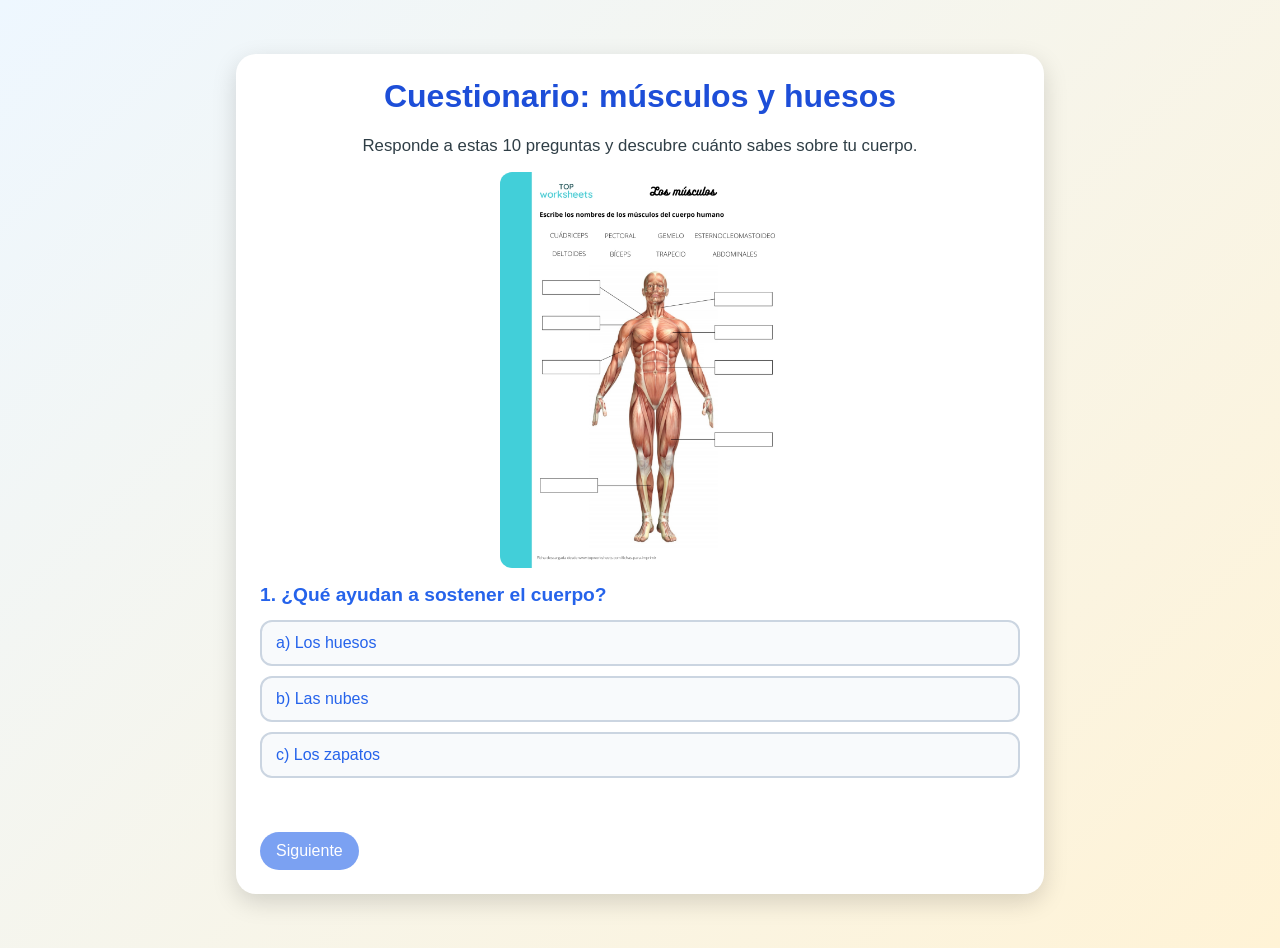
==== index.html @ 554049e3 "Primer commit" ====
<!DOCTYPE html>
<html lang="es">
<head>
  <meta charset="UTF-8">
  <meta name="viewport" content="width=device-width, initial-scale=1.0">
  <title>Cuestionario de músculos y huesos</title>
  <style>
    body {
      font-family: Arial, sans-serif;
      background: linear-gradient(135deg, #eef7ff, #fff3d6);
      color: #2f3e46;
      margin: 0;
      padding: 24px;
      display: flex;
      justify-content: center;
      align-items: center;
      min-height: 100vh;
    }

    .contenedor {
      background: white;
      border-radius: 20px;
      box-shadow: 0 8px 24px rgba(0, 0, 0, 0.15);
      width: min(90vw, 760px);
      padding: 24px;
    }

    h1 {
      margin-top: 0;
      text-align: center;
      color: #1d4ed8;
    }

    .intro {
      text-align: center;
      font-size: 1.05rem;
      margin-bottom: 16px;
    }

    .imagen {
      display: block;
      margin: 0 auto 16px;
      max-width: 280px;
      width: 100%;
      border-radius: 12px;
    }

    .pregunta {
      font-size: 1.2rem;
      font-weight: bold;
      margin-bottom: 14px;
      color: #2563eb;
    }

    .opciones {
      display: grid;
      gap: 10px;
    }

    .opcion {
      padding: 12px 14px;
      border: 2px solid #cbd5e1;
      border-radius: 12px;
      background: #f8fafc;
      cursor: pointer;
      font-size: 1rem;
      text-align: left;
      color: #2563eb;
    }

    .opcion:hover {
      background: #e0f2fe;
      border-color: #60a5fa;
    }

    .opcion.correcta {
      background: #dcfce7;
      border-color: #22c55e;
    }

    .opcion.incorrecta {
      background: #fee2e2;
      border-color: #ef4444;
    }

    .feedback {
      margin-top: 14px;
      font-weight: bold;
      min-height: 24px;
    }

    .acciones {
      display: flex;
      justify-content: space-between;
      gap: 10px;
      margin-top: 16px;
      flex-wrap: wrap;
    }

    button {
      border: none;
      border-radius: 999px;
      padding: 10px 16px;
      font-size: 1rem;
      cursor: pointer;
      background: #2563eb;
      color: white;
    }

    button:disabled {
      opacity: 0.6;
      cursor: not-allowed;
    }

    .resultado {
      display: none;
      text-align: center;
    }

    .resultado h2 {
      color: #1d4ed8;
    }

    .resultado p {
      font-size: 1.1rem;
    }
  </style>
</head>
<body>
  <main class="contenedor">
    <h1>Cuestionario: músculos y huesos</h1>
    <p class="intro">Responde a estas 10 preguntas y descubre cuánto sabes sobre tu cuerpo.</p>
    <img class="imagen" src="images/176289449-sistema-muscular-humano-esquema-y-plantilla-para-anatomía-lección-de-biología-frente-vista.jpg" alt="Ilustración más realista del cuerpo humano con músculos">

    <section id="quiz">
      <div id="pregunta" class="pregunta"></div>
      <div id="opciones" class="opciones"></div>
      <div id="feedback" class="feedback"></div>
      <div class="acciones">
        <button id="siguiente" type="button">Siguiente</button>
      </div>
    </section>

    <section id="resultado" class="resultado">
      <h2>¡Fin del cuestionario!</h2>
      <p id="mensajeResultado"></p>
      <button id="reiniciar" type="button">Volver a empezar</button>
    </section>
  </main>

  <script>
    const preguntas = [
      {
        pregunta: '¿Qué ayudan a sostener el cuerpo?',
        opciones: ['Los huesos', 'Las nubes', 'Los zapatos'],
        correcta: 0
      },
      {
        pregunta: '¿Qué nos ayudan a movernos?',
        opciones: ['Los músculos', 'Las puertas', 'Las estrellas'],
        correcta: 0
      },
      {
        pregunta: '¿Cuál de estos es un hueso?',
        opciones: ['Brazo', 'Pierna', 'Fémur'],
        correcta: 2
      },
      {
        pregunta: '¿Dónde está el cráneo?',
        opciones: ['En la cabeza', 'En la mano', 'En el pie'],
        correcta: 0
      },
      {
        pregunta: '¿Qué músculos usamos cuando levantamos un objeto?',
        opciones: ['Los músculos del brazo', 'Las orejas', 'La lengua'],
        correcta: 0
      },
      {
        pregunta: '¿Qué parte del cuerpo protege el cerebro?',
        opciones: ['La columna', 'El cráneo', 'La rodilla'],
        correcta: 1
      },
      {
        pregunta: '¿Qué hueso está en la espalda y nos ayuda a mantener el cuerpo recto?',
        opciones: ['La columna', 'El codo', 'El tobillo'],
        correcta: 0
      },
      {
        pregunta: '¿Qué músculo está en el brazo y nos ayuda a doblarlo?',
        opciones: ['El bíceps', 'El estómago', 'El ojo'],
        correcta: 0
      },
      {
        pregunta: '¿Qué huesos protegen los órganos del pecho?',
        opciones: ['Las costillas', 'Los dientes', 'Los dedos'],
        correcta: 0
      },
      {
        pregunta: '¿Qué pasa cuando movemos los músculos?',
        opciones: ['Nos movemos', 'Nos volvemos de piedra', 'Nos ponemos a dormir'],
        correcta: 0
      }
    ];

    const preguntaEl = document.getElementById('pregunta');
    const opcionesEl = document.getElementById('opciones');
    const feedbackEl = document.getElementById('feedback');
    const siguienteBtn = document.getElementById('siguiente');
    const quizEl = document.getElementById('quiz');
    const resultadoEl = document.getElementById('resultado');
    const mensajeResultadoEl = document.getElementById('mensajeResultado');
    const reiniciarBtn = document.getElementById('reiniciar');

    let indiceActual = 0;
    let aciertos = 0;
    let respuestaSeleccionada = false;

    function mostrarPregunta() {
      feedbackEl.textContent = '';
      respuestaSeleccionada = false;
      opcionesEl.innerHTML = '';
      const pregunta = preguntas[indiceActual];
      preguntaEl.textContent = `${indiceActual + 1}. ${pregunta.pregunta}`;

      pregunta.opciones.forEach((opcion, index) => {
        const boton = document.createElement('button');
        boton.className = 'opcion';
        boton.type = 'button';
        boton.textContent = `${String.fromCharCode(97 + index)}) ${opcion}`;
        boton.addEventListener('click', () => comprobarRespuesta(index, boton));
        opcionesEl.appendChild(boton);
      });

      siguienteBtn.disabled = true;
    }

    function comprobarRespuesta(index, boton) {
      if (respuestaSeleccionada) return;
      respuestaSeleccionada = true;
      const correcta = preguntas[indiceActual].correcta;

      Array.from(opcionesEl.children).forEach((botonOpcion, i) => {
        botonOpcion.disabled = true;
        if (i === correcta) {
          botonOpcion.classList.add('correcta');
        } else if (i === index) {
          botonOpcion.classList.add('incorrecta');
        }
      });

      if (index === correcta) {
        aciertos += 1;
        feedbackEl.textContent = '¡Correcto! Muy bien.';
      } else {
        feedbackEl.textContent = `No es correcto. La respuesta correcta era: ${String.fromCharCode(97 + correcta)}). ${preguntas[indiceActual].opciones[correcta]}`;
      }

      siguienteBtn.disabled = false;
    }

    function siguientePregunta() {
      indiceActual += 1;
      if (indiceActual < preguntas.length) {
        mostrarPregunta();
      } else {
        mostrarResultado();
      }
    }

    function mostrarResultado() {
      quizEl.style.display = 'none';
      resultadoEl.style.display = 'block';
      const porcentaje = Math.round((aciertos / preguntas.length) * 100);
      let mensaje = '';

      if (porcentaje === 100) {
        mensaje = '¡Fantástico! Has acertado todas las preguntas.';
      } else if (porcentaje >= 70) {
        mensaje = '¡Muy bien! Has aprendido mucho sobre músculos y huesos.';
      } else {
        mensaje = '¡Sigue practicando! Puedes volver a intentarlo.';
      }

      mensajeResultadoEl.textContent = `Has acertado ${aciertos} de ${preguntas.length} preguntas (${porcentaje}%). ${mensaje}`;
    }

    function reiniciarQuiz() {
      indiceActual = 0;
      aciertos = 0;
      quizEl.style.display = 'block';
      resultadoEl.style.display = 'none';
      mostrarPregunta();
    }

    siguienteBtn.addEventListener('click', siguientePregunta);
    reiniciarBtn.addEventListener('click', reiniciarQuiz);
    mostrarPregunta();
  </script>
</body>
</html>
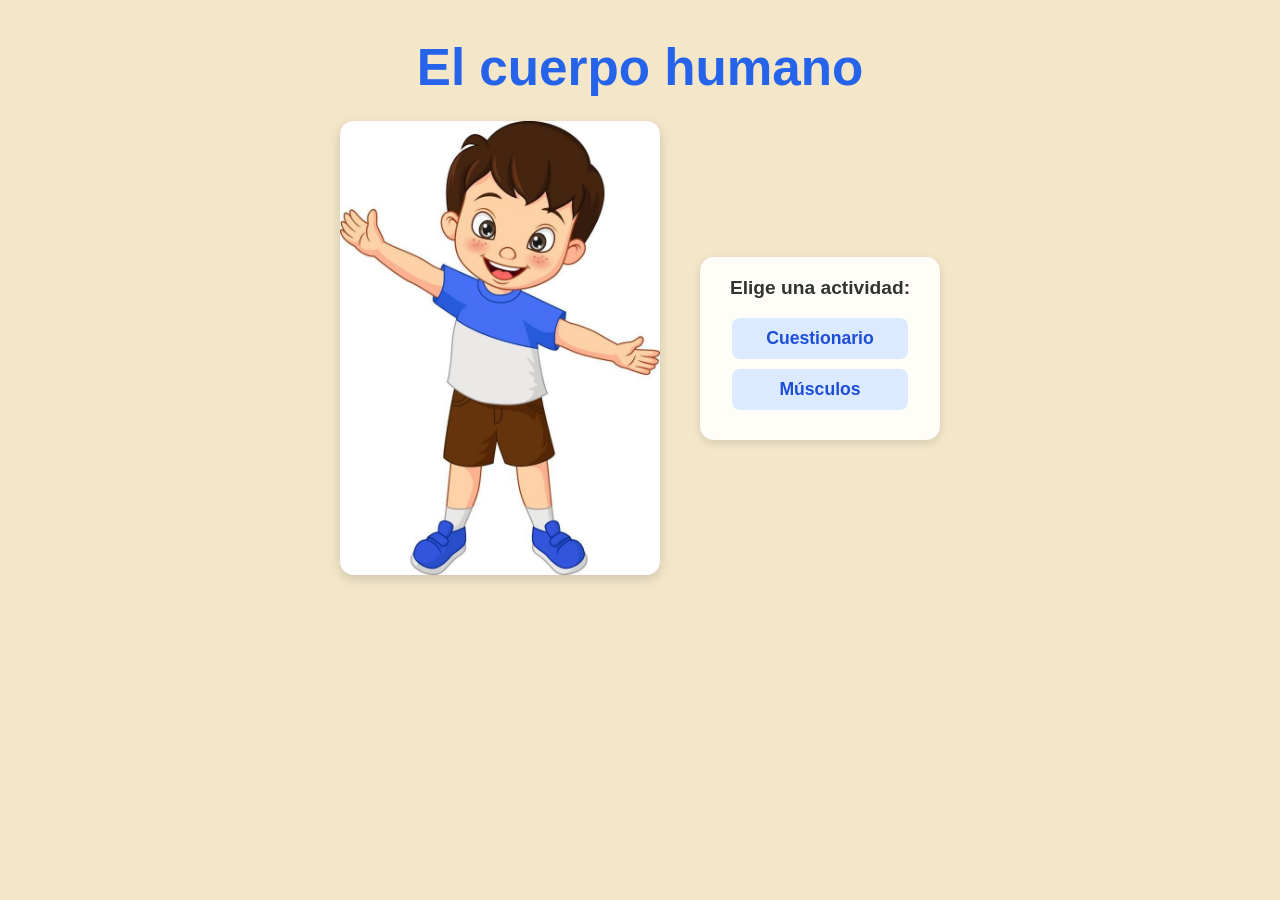
==== commit 729495c9: "Actualizar actividades y recursos del proyecto de cuerpo humano" ====
--- a/index.html
+++ b/index.html
@@ -3,298 +3,20 @@
 <head>
   <meta charset="UTF-8">
   <meta name="viewport" content="width=device-width, initial-scale=1.0">
-  <title>Cuestionario de músculos y huesos</title>
-  <style>
-    body {
-      font-family: Arial, sans-serif;
-      background: linear-gradient(135deg, #eef7ff, #fff3d6);
-      color: #2f3e46;
-      margin: 0;
-      padding: 24px;
-      display: flex;
-      justify-content: center;
-      align-items: center;
-      min-height: 100vh;
-    }
-
-    .contenedor {
-      background: white;
-      border-radius: 20px;
-      box-shadow: 0 8px 24px rgba(0, 0, 0, 0.15);
-      width: min(90vw, 760px);
-      padding: 24px;
-    }
-
-    h1 {
-      margin-top: 0;
-      text-align: center;
-      color: #1d4ed8;
-    }
-
-    .intro {
-      text-align: center;
-      font-size: 1.05rem;
-      margin-bottom: 16px;
-    }
-
-    .imagen {
-      display: block;
-      margin: 0 auto 16px;
-      max-width: 280px;
-      width: 100%;
-      border-radius: 12px;
-    }
-
-    .pregunta {
-      font-size: 1.2rem;
-      font-weight: bold;
-      margin-bottom: 14px;
-      color: #2563eb;
-    }
-
-    .opciones {
-      display: grid;
-      gap: 10px;
-    }
-
-    .opcion {
-      padding: 12px 14px;
-      border: 2px solid #cbd5e1;
-      border-radius: 12px;
-      background: #f8fafc;
-      cursor: pointer;
-      font-size: 1rem;
-      text-align: left;
-      color: #2563eb;
-    }
-
-    .opcion:hover {
-      background: #e0f2fe;
-      border-color: #60a5fa;
-    }
-
-    .opcion.correcta {
-      background: #dcfce7;
-      border-color: #22c55e;
-    }
-
-    .opcion.incorrecta {
-      background: #fee2e2;
-      border-color: #ef4444;
-    }
-
-    .feedback {
-      margin-top: 14px;
-      font-weight: bold;
-      min-height: 24px;
-    }
-
-    .acciones {
-      display: flex;
-      justify-content: space-between;
-      gap: 10px;
-      margin-top: 16px;
-      flex-wrap: wrap;
-    }
-
-    button {
-      border: none;
-      border-radius: 999px;
-      padding: 10px 16px;
-      font-size: 1rem;
-      cursor: pointer;
-      background: #2563eb;
-      color: white;
-    }
-
-    button:disabled {
-      opacity: 0.6;
-      cursor: not-allowed;
-    }
-
-    .resultado {
-      display: none;
-      text-align: center;
-    }
-
-    .resultado h2 {
-      color: #1d4ed8;
-    }
-
-    .resultado p {
-      font-size: 1.1rem;
-    }
-  </style>
+  <title>El cuerpo humano</title>
+  <link rel="stylesheet" href="styles.css">
 </head>
-<body>
-  <main class="contenedor">
-    <h1>Cuestionario: músculos y huesos</h1>
-    <p class="intro">Responde a estas 10 preguntas y descubre cuánto sabes sobre tu cuerpo.</p>
-    <img class="imagen" src="images/176289449-sistema-muscular-humano-esquema-y-plantilla-para-anatomía-lección-de-biología-frente-vista.jpg" alt="Ilustración más realista del cuerpo humano con músculos">
-
-    <section id="quiz">
-      <div id="pregunta" class="pregunta"></div>
-      <div id="opciones" class="opciones"></div>
-      <div id="feedback" class="feedback"></div>
-      <div class="acciones">
-        <button id="siguiente" type="button">Siguiente</button>
-      </div>
-    </section>
-
-    <section id="resultado" class="resultado">
-      <h2>¡Fin del cuestionario!</h2>
-      <p id="mensajeResultado"></p>
-      <button id="reiniciar" type="button">Volver a empezar</button>
-    </section>
-  </main>
-
-  <script>
-    const preguntas = [
-      {
-        pregunta: '¿Qué ayudan a sostener el cuerpo?',
-        opciones: ['Los huesos', 'Las nubes', 'Los zapatos'],
-        correcta: 0
-      },
-      {
-        pregunta: '¿Qué nos ayudan a movernos?',
-        opciones: ['Los músculos', 'Las puertas', 'Las estrellas'],
-        correcta: 0
-      },
-      {
-        pregunta: '¿Cuál de estos es un hueso?',
-        opciones: ['Brazo', 'Pierna', 'Fémur'],
-        correcta: 2
-      },
-      {
-        pregunta: '¿Dónde está el cráneo?',
-        opciones: ['En la cabeza', 'En la mano', 'En el pie'],
-        correcta: 0
-      },
-      {
-        pregunta: '¿Qué músculos usamos cuando levantamos un objeto?',
-        opciones: ['Los músculos del brazo', 'Las orejas', 'La lengua'],
-        correcta: 0
-      },
-      {
-        pregunta: '¿Qué parte del cuerpo protege el cerebro?',
-        opciones: ['La columna', 'El cráneo', 'La rodilla'],
-        correcta: 1
-      },
-      {
-        pregunta: '¿Qué hueso está en la espalda y nos ayuda a mantener el cuerpo recto?',
-        opciones: ['La columna', 'El codo', 'El tobillo'],
-        correcta: 0
-      },
-      {
-        pregunta: '¿Qué músculo está en el brazo y nos ayuda a doblarlo?',
-        opciones: ['El bíceps', 'El estómago', 'El ojo'],
-        correcta: 0
-      },
-      {
-        pregunta: '¿Qué huesos protegen los órganos del pecho?',
-        opciones: ['Las costillas', 'Los dientes', 'Los dedos'],
-        correcta: 0
-      },
-      {
-        pregunta: '¿Qué pasa cuando movemos los músculos?',
-        opciones: ['Nos movemos', 'Nos volvemos de piedra', 'Nos ponemos a dormir'],
-        correcta: 0
-      }
-    ];
-
-    const preguntaEl = document.getElementById('pregunta');
-    const opcionesEl = document.getElementById('opciones');
-    const feedbackEl = document.getElementById('feedback');
-    const siguienteBtn = document.getElementById('siguiente');
-    const quizEl = document.getElementById('quiz');
-    const resultadoEl = document.getElementById('resultado');
-    const mensajeResultadoEl = document.getElementById('mensajeResultado');
-    const reiniciarBtn = document.getElementById('reiniciar');
-
-    let indiceActual = 0;
-    let aciertos = 0;
-    let respuestaSeleccionada = false;
-
-    function mostrarPregunta() {
-      feedbackEl.textContent = '';
-      respuestaSeleccionada = false;
-      opcionesEl.innerHTML = '';
-      const pregunta = preguntas[indiceActual];
-      preguntaEl.textContent = `${indiceActual + 1}. ${pregunta.pregunta}`;
-
-      pregunta.opciones.forEach((opcion, index) => {
-        const boton = document.createElement('button');
-        boton.className = 'opcion';
-        boton.type = 'button';
-        boton.textContent = `${String.fromCharCode(97 + index)}) ${opcion}`;
-        boton.addEventListener('click', () => comprobarRespuesta(index, boton));
-        opcionesEl.appendChild(boton);
-      });
-
-      siguienteBtn.disabled = true;
-    }
-
-    function comprobarRespuesta(index, boton) {
-      if (respuestaSeleccionada) return;
-      respuestaSeleccionada = true;
-      const correcta = preguntas[indiceActual].correcta;
-
-      Array.from(opcionesEl.children).forEach((botonOpcion, i) => {
-        botonOpcion.disabled = true;
-        if (i === correcta) {
-          botonOpcion.classList.add('correcta');
-        } else if (i === index) {
-          botonOpcion.classList.add('incorrecta');
-        }
-      });
-
-      if (index === correcta) {
-        aciertos += 1;
-        feedbackEl.textContent = '¡Correcto! Muy bien.';
-      } else {
-        feedbackEl.textContent = `No es correcto. La respuesta correcta era: ${String.fromCharCode(97 + correcta)}). ${preguntas[indiceActual].opciones[correcta]}`;
-      }
-
-      siguienteBtn.disabled = false;
-    }
-
-    function siguientePregunta() {
-      indiceActual += 1;
-      if (indiceActual < preguntas.length) {
-        mostrarPregunta();
-      } else {
-        mostrarResultado();
-      }
-    }
-
-    function mostrarResultado() {
-      quizEl.style.display = 'none';
-      resultadoEl.style.display = 'block';
-      const porcentaje = Math.round((aciertos / preguntas.length) * 100);
-      let mensaje = '';
-
-      if (porcentaje === 100) {
-        mensaje = '¡Fantástico! Has acertado todas las preguntas.';
-      } else if (porcentaje >= 70) {
-        mensaje = '¡Muy bien! Has aprendido mucho sobre músculos y huesos.';
-      } else {
-        mensaje = '¡Sigue practicando! Puedes volver a intentarlo.';
-      }
-
-      mensajeResultadoEl.textContent = `Has acertado ${aciertos} de ${preguntas.length} preguntas (${porcentaje}%). ${mensaje}`;
-    }
-
-    function reiniciarQuiz() {
-      indiceActual = 0;
-      aciertos = 0;
-      quizEl.style.display = 'block';
-      resultadoEl.style.display = 'none';
-      mostrarPregunta();
-    }
-
-    siguienteBtn.addEventListener('click', siguientePregunta);
-    reiniciarBtn.addEventListener('click', reiniciarQuiz);
-    mostrarPregunta();
-  </script>
+<body class="index-body">
+  <h1>El cuerpo humano</h1>
+  <div class="contenido">
+    <img src="images/nino.jpg" alt="Imagen relacionada con el cuerpo humano">
+    <div class="opciones">
+      <p>Elige una actividad:</p>
+      <ul>
+        <li><a href="cuestionario.html">Cuestionario</a></li>
+        <li><a href="musculos.html">Músculos</a></li>
+      </ul>
+    </div>
+  </div>
 </body>
-</html>+</html>
--- a/styles.css
+++ b/styles.css
@@ -0,0 +1,255 @@
+body {
+  font-family: "Segoe UI", "Roboto", "Helvetica Neue", Arial, sans-serif;
+  margin: 0;
+  color: #333;
+}
+
+.index-body {
+  background-color: #f3e6c9;
+  padding: 30px;
+  min-height: 100vh;
+  box-sizing: border-box;
+}
+
+.index-body h1 {
+  color: #2563eb;
+  font-size: 3.2em;
+  margin-bottom: 24px;
+  margin-top: 8px;
+  text-align: center;
+}
+
+.contenido {
+  display: flex;
+  align-items: center;
+  justify-content: center;
+  gap: 40px;
+  flex-wrap: wrap;
+}
+
+.contenido img {
+  width: 320px;
+  border-radius: 14px;
+  box-shadow: 0 4px 12px rgba(0, 0, 0, 0.15);
+}
+
+.opciones {
+  display: inline-block;
+  text-align: center;
+  background: #fffdf7;
+  padding: 20px 30px;
+  border-radius: 14px;
+  box-shadow: 0 3px 10px rgba(0, 0, 0, 0.12);
+}
+
+.opciones p {
+  font-size: 1.2em;
+  font-weight: bold;
+  margin-top: 0;
+}
+
+.opciones ul {
+  list-style: none;
+  padding: 0;
+  margin: 0;
+}
+
+.opciones li {
+  margin: 10px 0;
+}
+
+.opciones a {
+  display: inline-block;
+  background-color: #dbeafe;
+  color: #1d4ed8;
+  text-decoration: none;
+  font-weight: bold;
+  font-size: 1.1em;
+  padding: 10px 18px;
+  border-radius: 8px;
+  min-width: 140px;
+}
+
+.opciones a:hover {
+  background-color: #bfdbfe;
+  text-decoration: none;
+}
+
+.muscles-page {
+  background: linear-gradient(135deg, #eef7ff, #fff3d6);
+  color: #2f3e46;
+  padding: 24px;
+  display: flex;
+  justify-content: center;
+  align-items: center;
+  min-height: 100vh;
+  box-sizing: border-box;
+}
+
+.contenedor {
+  position: relative;
+  background: white;
+  border-radius: 20px;
+  box-shadow: 0 8px 24px rgba(0, 0, 0, 0.15);
+  width: min(94vw, 900px);
+  padding: 24px;
+}
+
+.menu-inicial {
+  display: inline-block;
+  margin-bottom: 16px;
+  background-color: #dbeafe;
+  color: #1d4ed8;
+  text-decoration: none;
+  font-weight: bold;
+  font-size: 1.05rem;
+  padding: 10px 18px;
+  border-radius: 8px;
+  min-width: 140px;
+  text-align: center;
+}
+
+.menu-inicial:hover {
+  background-color: #bfdbfe;
+  text-decoration: none;
+}
+
+.menu-inicial.arriba-derecha {
+  position: absolute;
+  top: 24px;
+  right: 24px;
+  margin-bottom: 0;
+}
+
+h1 {
+  text-align: center;
+  color: #1d4ed8;
+  margin-top: 0;
+}
+
+h2 {
+  margin: 0 0 12px;
+  text-align: center;
+  color: #1d4ed8;
+}
+
+.intro {
+  text-align: center;
+  margin-bottom: 16px;
+  font-size: 1.05rem;
+}
+
+.panel {
+  display: grid;
+  grid-template-columns: 220px 1fr;
+  gap: 20px;
+  align-items: start;
+}
+
+.lista {
+  display: flex;
+  flex-direction: column;
+  gap: 10px;
+}
+
+.musculo {
+  padding: 10px 12px;
+  border: 2px solid #2563eb;
+  border-radius: 999px;
+  background: #eff6ff;
+  color: #1d4ed8;
+  font-weight: bold;
+  text-align: center;
+  cursor: grab;
+  user-select: none;
+}
+
+.musculo:active {
+  cursor: grabbing;
+}
+
+.musculo.oculto {
+  display: none;
+}
+
+.imagen-container {
+  position: relative;
+  border: 2px solid #dbeafe;
+  border-radius: 16px;
+  overflow: hidden;
+  background: #f8fbff;
+}
+
+.imagen-container img {
+  display: block;
+  width: 100%;
+  height: auto;
+}
+
+.zona {
+  position: absolute;
+  width: 110px;
+  height: 40px;
+  transform: translate(-50%, -50%);
+  border: 2px dashed #60a5fa;
+  border-radius: 999px;
+  background: rgba(255, 255, 255, 0.2);
+  display: flex;
+  align-items: center;
+  justify-content: center;
+  font-size: 0.85rem;
+  font-weight: bold;
+  color: #1e3a8a;
+  pointer-events: auto;
+}
+
+.zona.completada {
+  border-style: solid;
+  background: rgba(34, 197, 94, 0.16);
+  border-color: #22c55e;
+}
+
+.zona .nombre {
+  pointer-events: none;
+}
+
+.feedback {
+  margin-top: 14px;
+  text-align: center;
+  font-weight: bold;
+  min-height: 24px;
+  color: #2563eb;
+}
+
+.boton-reset {
+  display: block;
+  margin: 12px auto 0;
+  border: none;
+  border-radius: 999px;
+  padding: 10px 16px;
+  background: #2563eb;
+  color: white;
+  cursor: pointer;
+  font-size: 1rem;
+}
+
+@media (max-width: 760px) {
+  .menu-inicial.arriba-derecha {
+    position: static;
+    display: block;
+    margin: 0 auto 12px;
+  }
+
+  .panel {
+    grid-template-columns: 1fr;
+  }
+
+  .lista {
+    flex-direction: row;
+    flex-wrap: wrap;
+  }
+
+  .musculo {
+    flex: 1 1 calc(50% - 10px);
+  }
+}
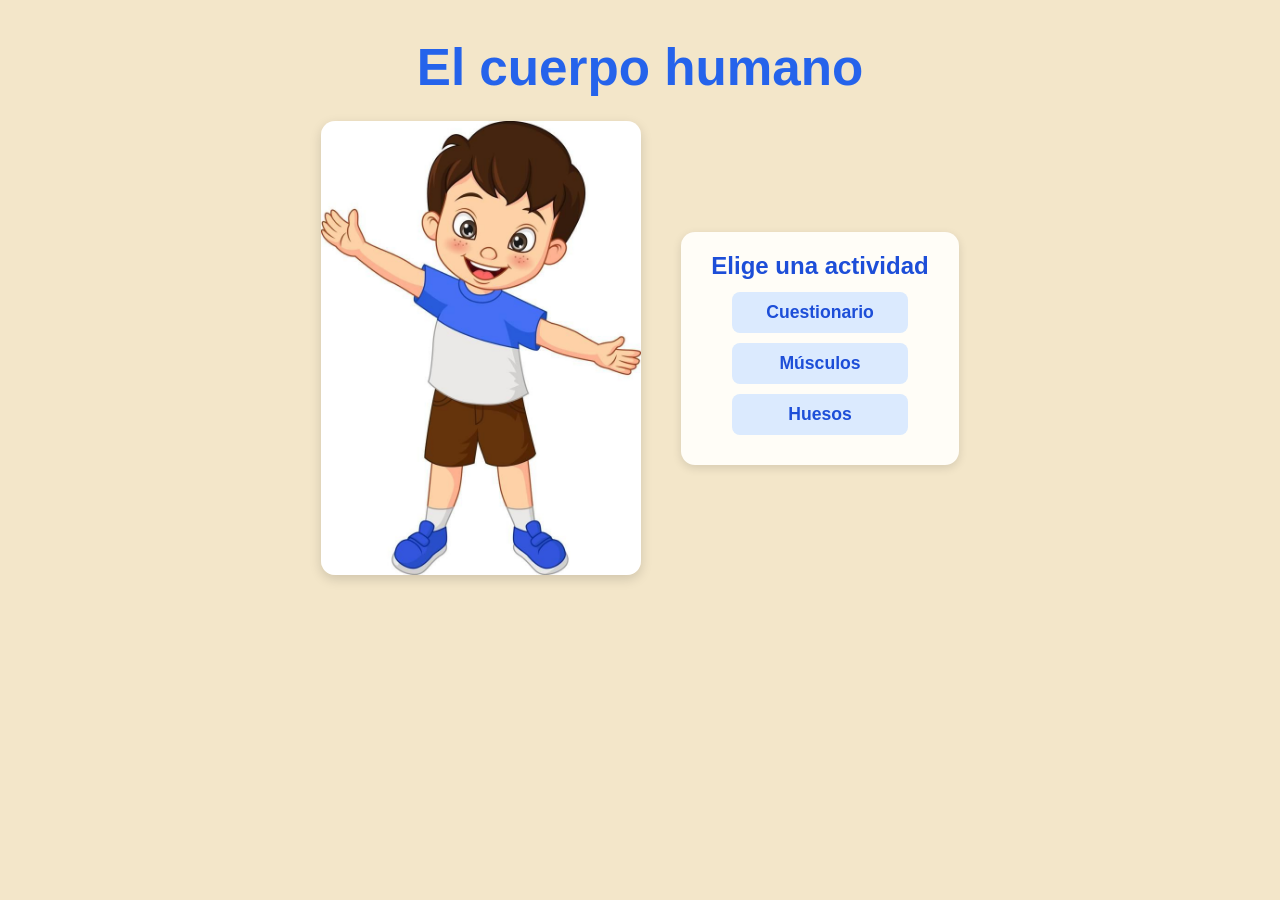
==== commit cd367ee9: "Actualiza cuestionario, README y actividades del cuerpo humano" ====
--- a/index.html
+++ b/index.html
@@ -8,15 +8,18 @@
 </head>
 <body class="index-body">
   <h1>El cuerpo humano</h1>
-  <div class="contenido">
+  <main id="contenido-principal" class="contenido">
     <img src="images/nino.jpg" alt="Imagen relacionada con el cuerpo humano">
     <div class="opciones">
-      <p>Elige una actividad:</p>
-      <ul>
-        <li><a href="cuestionario.html">Cuestionario</a></li>
-        <li><a href="musculos.html">Músculos</a></li>
-      </ul>
+      <h2>Elige una actividad</h2>
+      <nav aria-label="Actividades">
+        <ul>
+          <li><a href="cuestionario.html">Cuestionario</a></li>
+          <li><a href="musculos.html">Músculos</a></li>
+          <li><a href="huesos.html">Huesos</a></li>
+        </ul>
+      </nav>
     </div>
-  </div>
+  </main>
 </body>
 </html>
--- a/styles.css
+++ b/styles.css
@@ -190,6 +190,7 @@
   position: absolute;
   width: 110px;
   height: 40px;
+  box-sizing: border-box;
   transform: translate(-50%, -50%);
   border: 2px dashed #60a5fa;
   border-radius: 999px;
@@ -204,12 +205,23 @@
 }
 
 .zona.completada {
+  width: auto;
+  min-width: 110px;
+  max-width: 210px;
+  padding: 0 10px;
   border-style: solid;
   background: rgba(34, 197, 94, 0.16);
   border-color: #22c55e;
 }
 
 .zona .nombre {
+  display: block;
+  max-width: 100%;
+  white-space: nowrap;
+  overflow: hidden;
+  text-overflow: ellipsis;
+  text-align: center;
+  font-size: 0.82rem;
   pointer-events: none;
 }
 
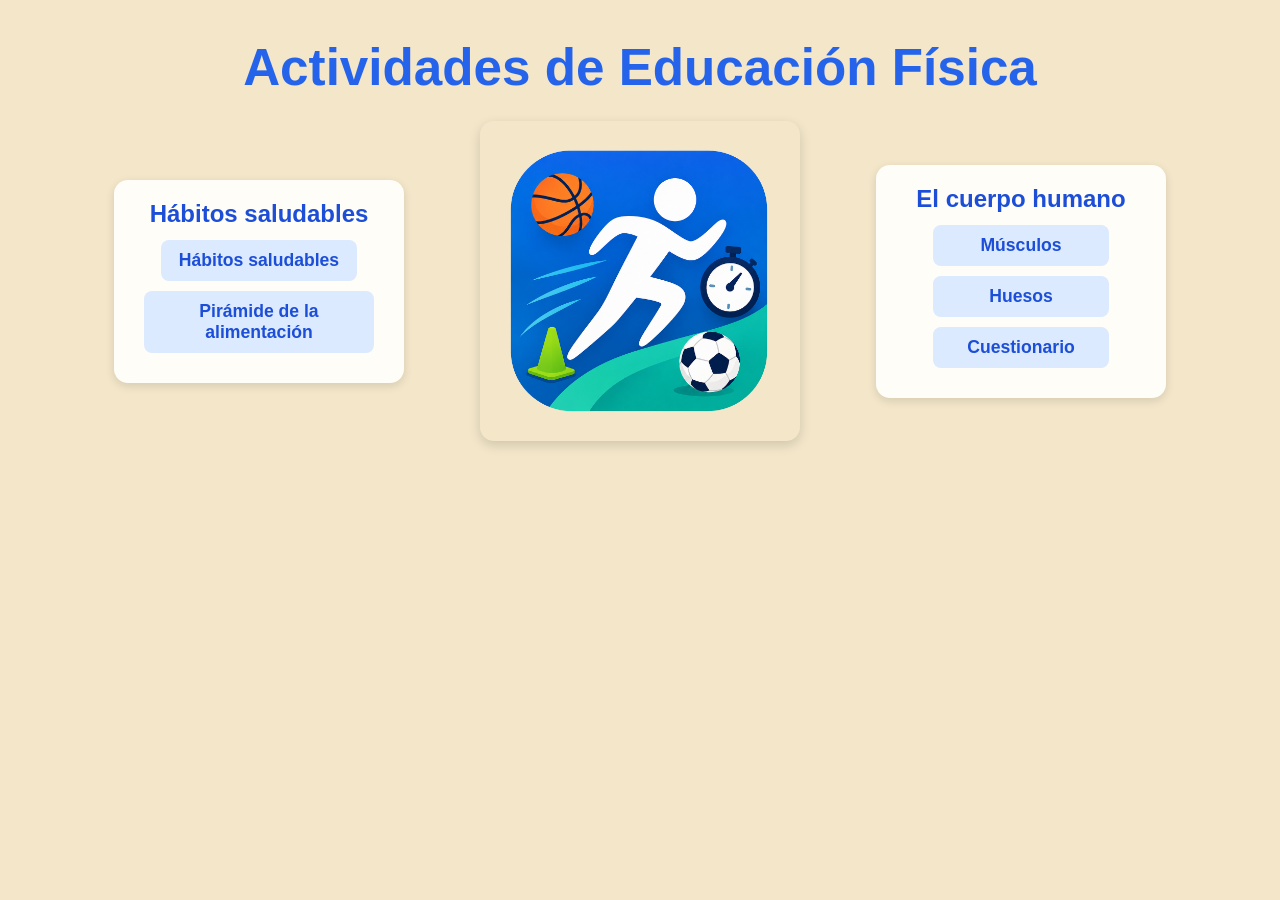
==== commit c3a2a233: "Preparar PWA y despliegue en GitHub Pages" ====
--- a/index.html
+++ b/index.html
@@ -4,22 +4,38 @@
   <meta charset="UTF-8">
   <meta name="viewport" content="width=device-width, initial-scale=1.0">
   <title>El cuerpo humano</title>
+  <meta name="theme-color" content="#1d4ed8">
+  <link rel="manifest" href="manifest.json">
   <link rel="stylesheet" href="styles.css">
 </head>
 <body class="index-body">
-  <h1>El cuerpo humano</h1>
-  <main id="contenido-principal" class="contenido">
-    <img src="images/nino.jpg" alt="Imagen relacionada con el cuerpo humano">
-    <div class="opciones">
-      <h2>Elige una actividad</h2>
-      <nav aria-label="Actividades">
+  <h1>Actividades de Educación Física</h1>
+  <main id="contenido-principal" class="contenido inicio-grid">
+    <section class="opciones franja-lateral" aria-labelledby="titulo-habitos">
+      <h2 id="titulo-habitos">Hábitos saludables</h2>
+      <nav aria-label="Actividades de hábitos saludables">
         <ul>
-          <li><a href="cuestionario.html">Cuestionario</a></li>
+          <li><a href="cuestionario_habitos_saludables.html">Hábitos saludables</a></li>
+          <li><a href="alimentacion.html">Pirámide de la alimentación</a></li>
+        </ul>
+      </nav>
+    </section>
+
+    <section class="bloque-icono" aria-label="Icono principal">
+      <img src="images/icono.png" alt="Icono de actividades de educación física">
+    </section>
+
+    <section class="opciones franja-lateral" aria-labelledby="titulo-cuerpo">
+      <h2 id="titulo-cuerpo">El cuerpo humano</h2>
+      <nav aria-label="Actividades del cuerpo humano">
+        <ul>
           <li><a href="musculos.html">Músculos</a></li>
           <li><a href="huesos.html">Huesos</a></li>
+          <li><a href="cuestionario.html">Cuestionario</a></li>
         </ul>
       </nav>
-    </div>
+    </section>
   </main>
+  <script src="pwa-register.js"></script>
 </body>
 </html>
--- a/styles.css
+++ b/styles.css
@@ -25,6 +25,29 @@
   justify-content: center;
   gap: 40px;
   flex-wrap: wrap;
+}
+
+.inicio-grid {
+  display: grid;
+  grid-template-columns: minmax(220px, 290px) minmax(260px, 420px) minmax(220px, 290px);
+  gap: 26px;
+  align-items: center;
+}
+
+.franja-lateral {
+  padding: 16px 18px;
+}
+
+.bloque-icono {
+  display: flex;
+  justify-content: center;
+  align-items: center;
+}
+
+.bloque-icono img {
+  width: min(100%, 420px);
+  border-radius: 16px;
+  box-shadow: 0 6px 16px rgba(0, 0, 0, 0.16);
 }
 
 .contenido img {
@@ -246,6 +269,14 @@
 }
 
 @media (max-width: 760px) {
+  .inicio-grid {
+    grid-template-columns: 1fr;
+  }
+
+  .bloque-icono {
+    order: -1;
+  }
+
   .menu-inicial.arriba-derecha {
     position: static;
     display: block;
